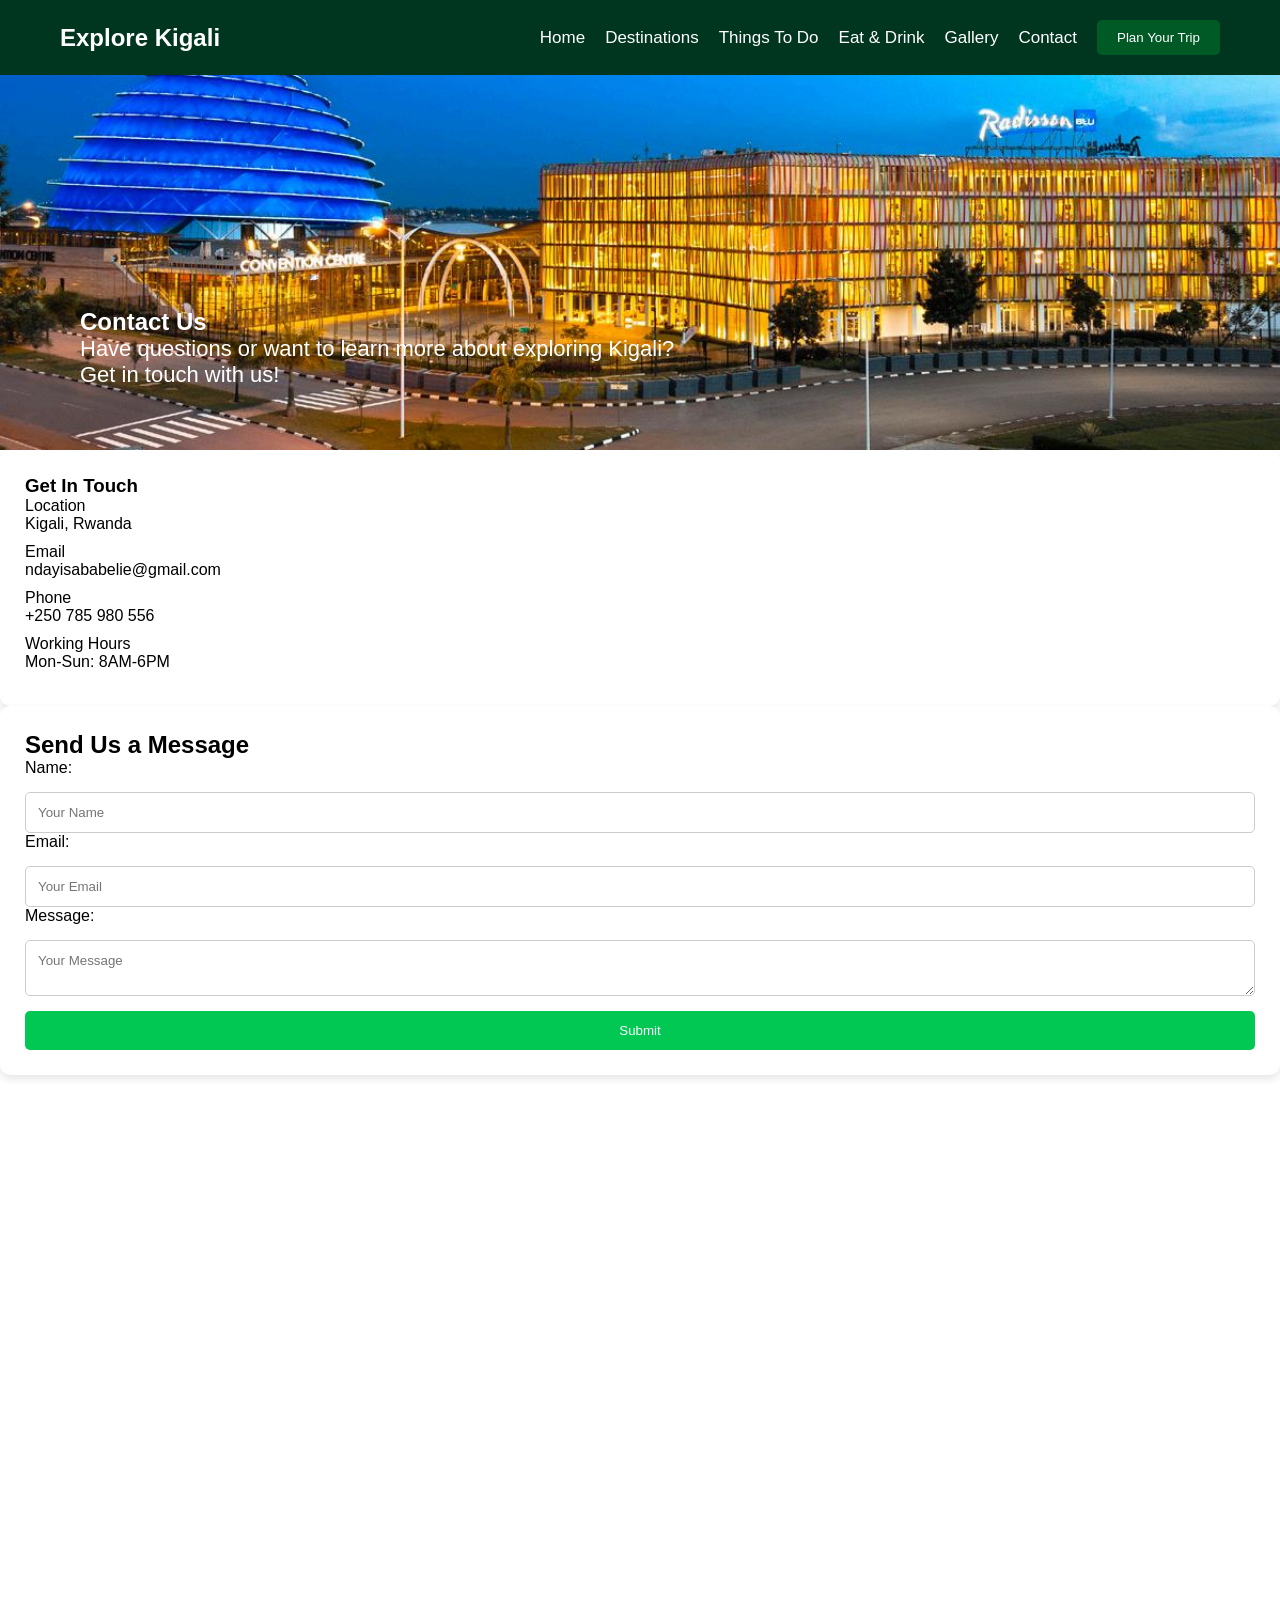
==== contact.html @ 098f2902 "Add contact page Structure" ====
<!DOCTYPE html>
<html lang="en">
<head>
    <meta charset="UTF-8">
    <meta name="viewport" content="width=device-width, initial-scale=1.0">
    <title>Explore Kigali</title>
    <link rel="stylesheet" href="style.css">
</head>
<body>
    <header style="background-image: url(image/background.jpg); height: 50vh;">
        <nav class="navbar">
            <div class="logo">
                <h1>Explore Kigali</h1>
            </div>
            <ul class="nav-links">
                <li><a href="index.html">Home</a></li>
                <li><a href="destinations.html">Destinations</a></li>
                <li><a href="things.html">Things To Do</a></li>
                <li><a href="food.html">Eat & Drink</a></li>
                <li><a href="gallery.html">Gallery</a></li>
                <li><a href="contact.html">Contact</a></li>
                <button type="button">Plan Your Trip</button>
            </ul>
        </nav>
        <section class="hero">
            <div class="hero-text">
                <h1>Contact Us</h1>
                <p>
                    Have questions or want to learn more about exploring Kigali? Get in touch with us!
                </p>
            </div>
        </section>
    </header>
        <section class="contact">
            <div class="visit">
                <h3>Get In Touch</h3>
                <p><i class="fa-solid fa-location-dot"></i> Location<br>Kigali, Rwanda</p>
                <p><i class="fa-regular fa-envelope"></i> Email<br>ndayisababelie@gmail.com</p>
                <p><i class="fa-solid fa-phone"></i> Phone<br>+250 785 980 556</p>
                <p><i class="fa-solid fa-globe"></i> Working Hours<br>Mon-Sun: 8AM-6PM</p>
            </div>
            <div class="form">
                <h2>Send Us a Message</h2>
                <form>
                    <label for="name">Name:</label>
                    <input type="text" id="name" name="name" placeholder="Your Name" required>
                    <label for="email">Email:</label>
                    <input type="email" id="email" name="email" placeholder="Your Email" required>
                    <label for="message">Message:</label>
                    <textarea id="message" name="message" placeholder="Your Message" required></textarea>
                    <button type="submit">Submit</button>
                </form>
            </div>
        </section>
        <section class="map">
            <iframe src="https://www.google.com/maps/embed?pb=!1m18!1m12!1m3!1d3988.1234567890123!2d30.1234567890123!3d-1.2345678901234!2m3!1f0!2f0!3f0!3m2!1i1024!2i768!4f13.1!3m3!1m2!1s0x123456789012345%3A0x123456789012345!2sExplore%20Kigali%20Office!5e0!3m2!1sen!2srw!4v1234567890123" width="100%" height="700" style="border:0;" allowfullscreen="" loading="lazy"></iframe>
        </section>
    </body>
</html>
---- style.css ----
*{
    max-width: 100%;
    margin: 0;
    padding: 0;
    box-sizing: border-box;
    font-family: Arial, Helvetica, sans-serif;
}
header{
    background-size: cover;
    background-position: center;
}
.navbar {
    display: flex;
    justify-content: space-between;
    align-items: center;
    background: #003620;
    padding: 20px 60px;
    position: fixed;
    width: 100%;
    top: 0;
}

.logo h1 {
    color: white;
}

.nav-links {
    list-style: none;
    display: flex;
    align-items: center;
    gap: 20px;
}

.nav-links li a {
    text-decoration: none;
    color: white;
    font-size: 17px;
}

.nav-links li a:hover {
    color: #00c853;
}

.nav-links button {
    background: #005a26;
    color: white;
    border: none;
    padding: 10px 20px;
    border-radius: 5px;
    cursor: pointer;
}

.nav-links button:hover {
    background: #009624;
}
.hero {
    display: flex;
    align-items: center;
    padding: 0 80px;
    height: 80vh;
}
.hero-text {
    max-width: 600px;
    color: white;
}
.hero-text h2 {
    font-size: 60px;
    margin-bottom: 20px;
}

.hero-text p {
    font-size: 22px;
    margin-bottom: 25px;
}
.hero-text button {
    background: #026a2d;
    color: white;
    padding: 15px 30px;
    text-decoration: none;
    border-radius: 6px;
    transition: 0.3s;
    margin-bottom: 10px;
}
.hero-text button:hover {
    background: #009624;
}
.feature {
    padding: 70px 80px;
    text-align: center;
}

.feature h2 {
    font-size: 25px;
    margin-bottom: 40px;
}

.cards {
    display: grid;
    grid-template-columns: repeat(4, 1fr);
    gap: 25px;
}

.card {
    background: white;
    border-radius: 10px;
    box-shadow: 0 4px 8px rgba(0,0,0,0.1);
    overflow: hidden;
    transition: 0.3s;
}

.card:hover {
    transform: translateY(-8px);
}

.card img {
    width: 100%;
    height: 220px;
    object-fit: cover;
}

.card h3 {
    margin: 15px 0;
}

.card p {
    padding: 0 15px 20px;
}

.info {
    display: grid;
    grid-template-columns: repeat(3, 1fr);
    gap: 25px;
    padding: 70px 80px;
}

.visit,
.video,
.form {
    background: white;
    padding: 25px;
    border-radius: 10px;
    box-shadow: 0 4px 8px rgba(0,0,0,0.1);
}

.visit ul {
    margin-top: 15px;
    padding-left: 20px;
}

.visit ul li {
    margin-bottom: 10px;
}

.video video {
    width: 100%;
    margin-top: 15px;
    border-radius: 8px;
}

.form form {
    display: flex;
    flex-direction: column;
}

.form input,
.form textarea {
    margin-top: 15px;
    padding: 12px;
    border: 1px solid #ccc;
    border-radius: 5px;
}

.form button {
    margin-top: 15px;
    padding: 12px;
    border: none;
    background: #00c853;
    color: white;
    border-radius: 5px;
    cursor: pointer;
}

.form button:hover {
    background: #009624;
}

footer {
    background: #003605;
    color: white;
    padding: 50px 80px 20px;
}

.footer {
    display: grid;
    grid-template-columns: repeat(3, 1fr);
    gap: 30px;
}

.footer h3 {
    margin-bottom: 15px;
}

.footer a {
    color: white;
    text-decoration: none;
    line-height: 2;
}

.footer a:hover {
    color: #00c853;
}

.copyright {
    text-align: center;
    margin-top: 30px;
    border-top: 1px solid #555;
    padding-top: 15px;
}

@media(max-width: 992px) {
    .cards,
    .info-section,
    .footer {
        grid-template-columns: 1fr 1fr;
    }
}

@media(max-width: 768px) {
    .navbar {
        flex-direction: column;
    }

    .nav-links {
        flex-direction: column;
        margin-top: 15px;
        text-align: center;
    }

    .cards,
    .info,
    .footer {
        grid-template-columns: 1fr;
    }

    .hero-text h2 {
        font-size: 40px;
    }
}
.social ul {
    gap: 15px;
    margin-top: 10px;
    list-style: none;
}
.links ul {
    gap: 15px;
    margin-top: 10px;
    list-style: none;
}
.herodest {
    display: flex;
    align-items: center;
    padding: 0 80px;
    height: 50vh;
}
.herodest .hero-text
h1{
    color: rgb(0, 0, 0);
    align-content: center;
}
.featuredest {
    padding: 0px 80px;
    text-align: center;
    position: relative;
    margin-top: -50px;
    display: flex;
    position: static;
}
.featuredest .cards {
    display: grid;
    grid-template-columns: repeat(3, 2fr);
    gap: 25px;
}
table {
    margin-top: 20px;
    width: 100%;
    border-collapse: collapse;
}
.table {
    padding: 60px;
    width: 100%;
    border-collapse: collapse;
    margin-top: 20px;
    align-items: center;
    border: 1px solid #ddd;
}
.table h2 {
    text-align: left;
    margin-bottom: 10px;
    align-items: center;
}
table th{
    background-color: #003620;
    color: white;
    padding: 10px;
    text-align: left;
}
.table td {
    border: 1px solid #ddd;
    padding: 8px;
}
.featurefood {
    padding: 30px 80px;
    text-align: center;
}
.featurefood h2 {
    font-size: 25px;
    margin-bottom: 40px;
    text-align: left;
}
.featurefood .cards {
    display: grid;
    grid-template-columns: repeat(4, 1fr);
    gap: 25px;
    margin-bottom: 20px;
}
.cardsDishes {
    display: grid;
    grid-template-columns: repeat(5, 1fr);
    gap: 25px;
}
.music {
    margin-top: 20px;
    text-align: left;
    width: 100%;
}
.featurethings {
    padding: 30px 70px;
    text-align: center;
}
.featurethings h2 {
    font-size: 25px;
    margin-bottom: 40px;
    text-align: left;
}
.featurethings  {
    display: grid;
    grid-template-columns: repeat(2, 1fr);
    gap: 25px;
}
.featurethings .table {
    padding: 20px;
    width: 100%;
    border-collapse: collapse;
    margin-top: 20px;
    align-items: center;
    border: 1px solid #ddd;
    border-radius: 10px;
}
.featurethings .table h2 {
    text-align: left;
    margin-bottom: 10px;
    align-items: center;
}
.featurethings li {
    font-weight: bold;
}
.featurethings li,p {
    text-align: left;
    margin-bottom: 10px;
}
.featurethings .visit {
    padding: 20px 0px 10px 50px;
    width: 100%;
    border-collapse: collapse;
    margin-top: 20px;
    border-radius: 10px;
}
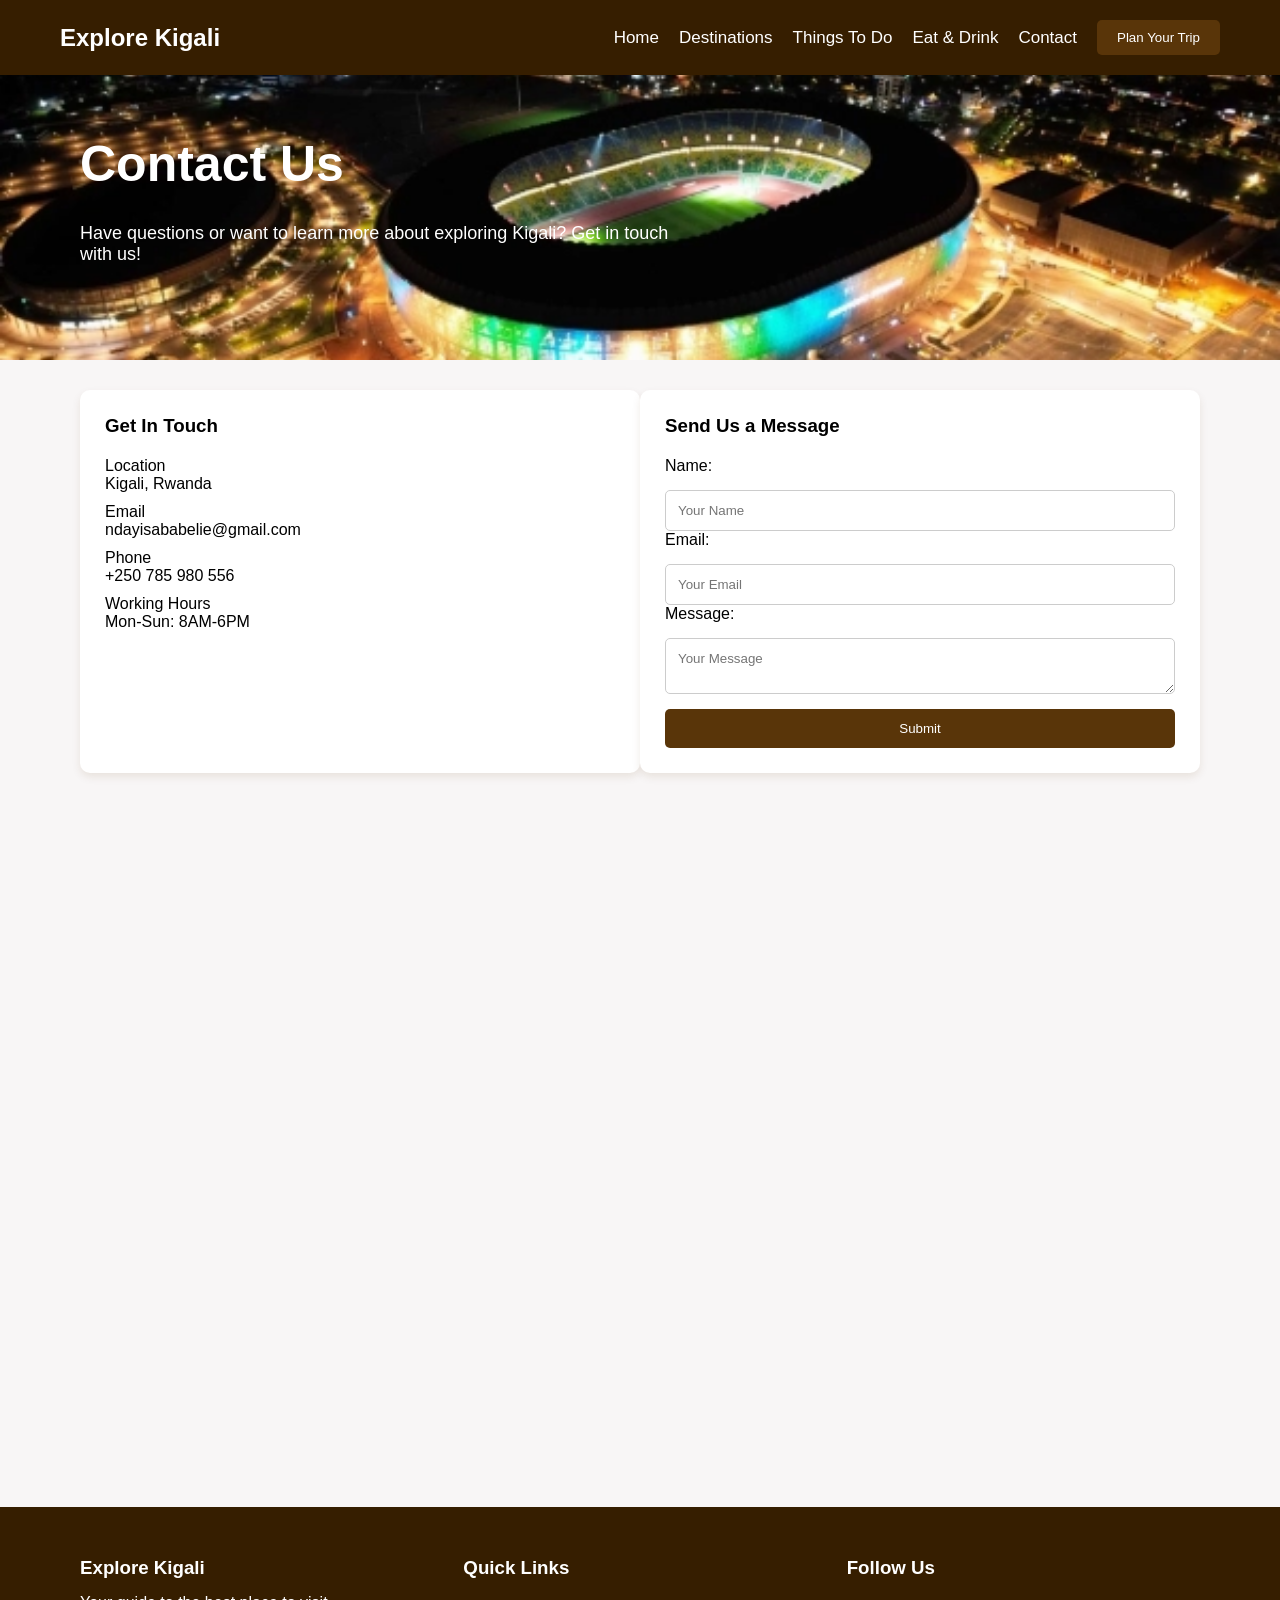
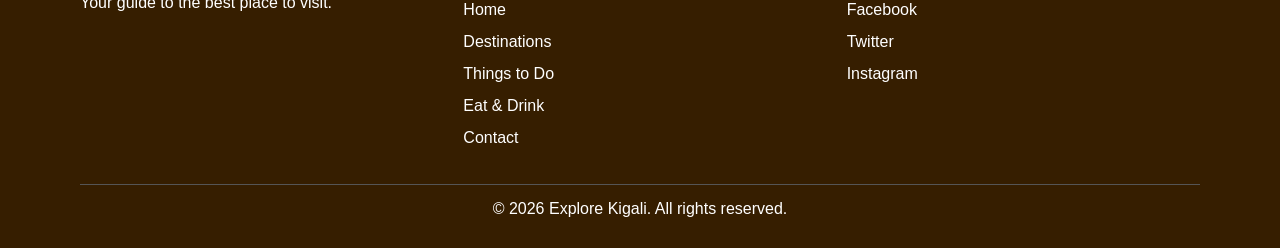
==== commit c8a7a207: "Updating footer and changing structure to all pages" ====
--- a/contact.html
+++ b/contact.html
@@ -7,7 +7,7 @@
     <link rel="stylesheet" href="style.css">
 </head>
 <body>
-    <header style="background-image: url(image/background.jpg); height: 50vh;">
+    <header class="header" style="background-image: url(image/contact.webp); height: 40vh; ">
         <nav class="navbar">
             <div class="logo">
                 <h1>Explore Kigali</h1>
@@ -17,12 +17,11 @@
                 <li><a href="destinations.html">Destinations</a></li>
                 <li><a href="things.html">Things To Do</a></li>
                 <li><a href="food.html">Eat & Drink</a></li>
-                <li><a href="gallery.html">Gallery</a></li>
                 <li><a href="contact.html">Contact</a></li>
                 <button type="button">Plan Your Trip</button>
             </ul>
         </nav>
-        <section class="hero">
+        <section class="herodest">
             <div class="hero-text">
                 <h1>Contact Us</h1>
                 <p>
@@ -40,7 +39,7 @@
                 <p><i class="fa-solid fa-globe"></i> Working Hours<br>Mon-Sun: 8AM-6PM</p>
             </div>
             <div class="form">
-                <h2>Send Us a Message</h2>
+                <h3>Send Us a Message</h3>
                 <form>
                     <label for="name">Name:</label>
                     <input type="text" id="name" name="name" placeholder="Your Name" required>
@@ -55,5 +54,32 @@
         <section class="map">
             <iframe src="https://www.google.com/maps/embed?pb=!1m18!1m12!1m3!1d3988.1234567890123!2d30.1234567890123!3d-1.2345678901234!2m3!1f0!2f0!3f0!3m2!1i1024!2i768!4f13.1!3m3!1m2!1s0x123456789012345%3A0x123456789012345!2sExplore%20Kigali%20Office!5e0!3m2!1sen!2srw!4v1234567890123" width="100%" height="700" style="border:0;" allowfullscreen="" loading="lazy"></iframe>
         </section>
+        <footer>
+            <div class="footer">
+                <div>
+                    <h3>Explore Kigali</h3>
+                    <p>Your guide to the best place to visit.</p>
+                </div>
+                <div class="links">
+                    <h3>Quick Links</h3>
+                    <ul>
+                        <li><a href="index.html">Home</a></li>
+                        <li><a href="destinations.html">Destinations</a></li>
+                        <li><a href="things.html">Things to Do</a></li>
+                        <li><a href="food.html">Eat & Drink</a></li>
+                        <li><a href="contact.html">Contact</a></li>
+                    </ul>
+                </div>
+                <div class="social">
+                    <h3>Follow Us</h3>
+                    <ul>
+                        <li><a href="#">Facebook</a></li>
+                        <li><a href="#">Twitter</a></li>
+                        <li><a href="#">Instagram</a></li>
+                    </ul>
+                </div>
+            </div>
+            <p class="copyright">&copy; 2026 Explore Kigali. All rights reserved.</p>
+        </footer>
     </body>
 </html>
--- a/style.css
+++ b/style.css
@@ -5,6 +5,9 @@
     box-sizing: border-box;
     font-family: Arial, Helvetica, sans-serif;
 }
+body{
+    background-color: #f8f6f6;
+}
 header{
     background-size: cover;
     background-position: center;
@@ -13,7 +16,7 @@
     display: flex;
     justify-content: space-between;
     align-items: center;
-    background: #003620;
+    background: #361e00;
     padding: 20px 60px;
     position: fixed;
     width: 100%;
@@ -38,11 +41,11 @@
 }
 
 .nav-links li a:hover {
-    color: #00c853;
+    color: #653800;
 }
 
 .nav-links button {
-    background: #005a26;
+    background: #593509;
     color: white;
     border: none;
     padding: 10px 20px;
@@ -51,7 +54,7 @@
 }
 
 .nav-links button:hover {
-    background: #009624;
+    background: #653800;
 }
 .hero {
     display: flex;
@@ -59,30 +62,38 @@
     padding: 0 80px;
     height: 80vh;
 }
+.hero button{
+    font-size: large;
+    font-weight: bold;
+    margin-top: 70px;
+}
 .hero-text {
     max-width: 600px;
     color: white;
 }
-.hero-text h2 {
-    font-size: 60px;
-    margin-bottom: 20px;
+.hero .hero-text h1{
+    font-size: 69px;
+    margin-top:60px;
+}
+.hero-text h1 {
+    font-size: 50px;
+    margin-bottom: 25px;
 }
 
 .hero-text p {
-    font-size: 22px;
-    margin-bottom: 25px;
+    font-size: 18px;
+    margin-top: 30px;
 }
 .hero-text button {
-    background: #026a2d;
+    background: #593509;
     color: white;
     padding: 15px 30px;
     text-decoration: none;
     border-radius: 6px;
-    transition: 0.3s;
     margin-bottom: 10px;
 }
 .hero-text button:hover {
-    background: #009624;
+    background: #653800;
 }
 .feature {
     padding: 70px 80px;
@@ -139,7 +150,7 @@
     background: white;
     padding: 25px;
     border-radius: 10px;
-    box-shadow: 0 4px 8px rgba(0,0,0,0.1);
+    box-shadow: 0 4px 8px rgba(101, 63, 1, 0.1);
 }
 
 .visit ul {
@@ -174,18 +185,18 @@
     margin-top: 15px;
     padding: 12px;
     border: none;
-    background: #00c853;
+    background: #593509;
     color: white;
     border-radius: 5px;
     cursor: pointer;
 }
 
 .form button:hover {
-    background: #009624;
+    background:#653800 ;
 }
 
 footer {
-    background: #003605;
+    background: #361e00;
     color: white;
     padding: 50px 80px 20px;
 }
@@ -207,7 +218,7 @@
 }
 
 .footer a:hover {
-    color: #00c853;
+    color: #653800;
 }
 
 .copyright {
@@ -264,8 +275,14 @@
 }
 .herodest .hero-text
 h1{
-    color: rgb(0, 0, 0);
+    color: #ffffff;
     align-content: center;
+}
+.herodest .hero-text
+p{
+    color: #ffffff;
+    align-content: center;
+    margin-bottom: 50px;
 }
 .featuredest {
     padding: 0px 80px;
@@ -299,7 +316,7 @@
     align-items: center;
 }
 table th{
-    background-color: #003620;
+    background-color: #593509;
     color: white;
     padding: 10px;
     text-align: left;
@@ -375,4 +392,19 @@
     margin-top: 20px;
     border-radius: 10px;
 }
-
+.contact {
+    padding: 30px 80px;
+    text-align: left;
+    display: grid;
+    grid-template-columns: repeat(2, 1fr);
+}
+.contact h3{
+    margin-bottom: 20px;
+}
+.map iframe {
+    padding: 0px 70px;
+    text-align: center;
+
+}
+
+
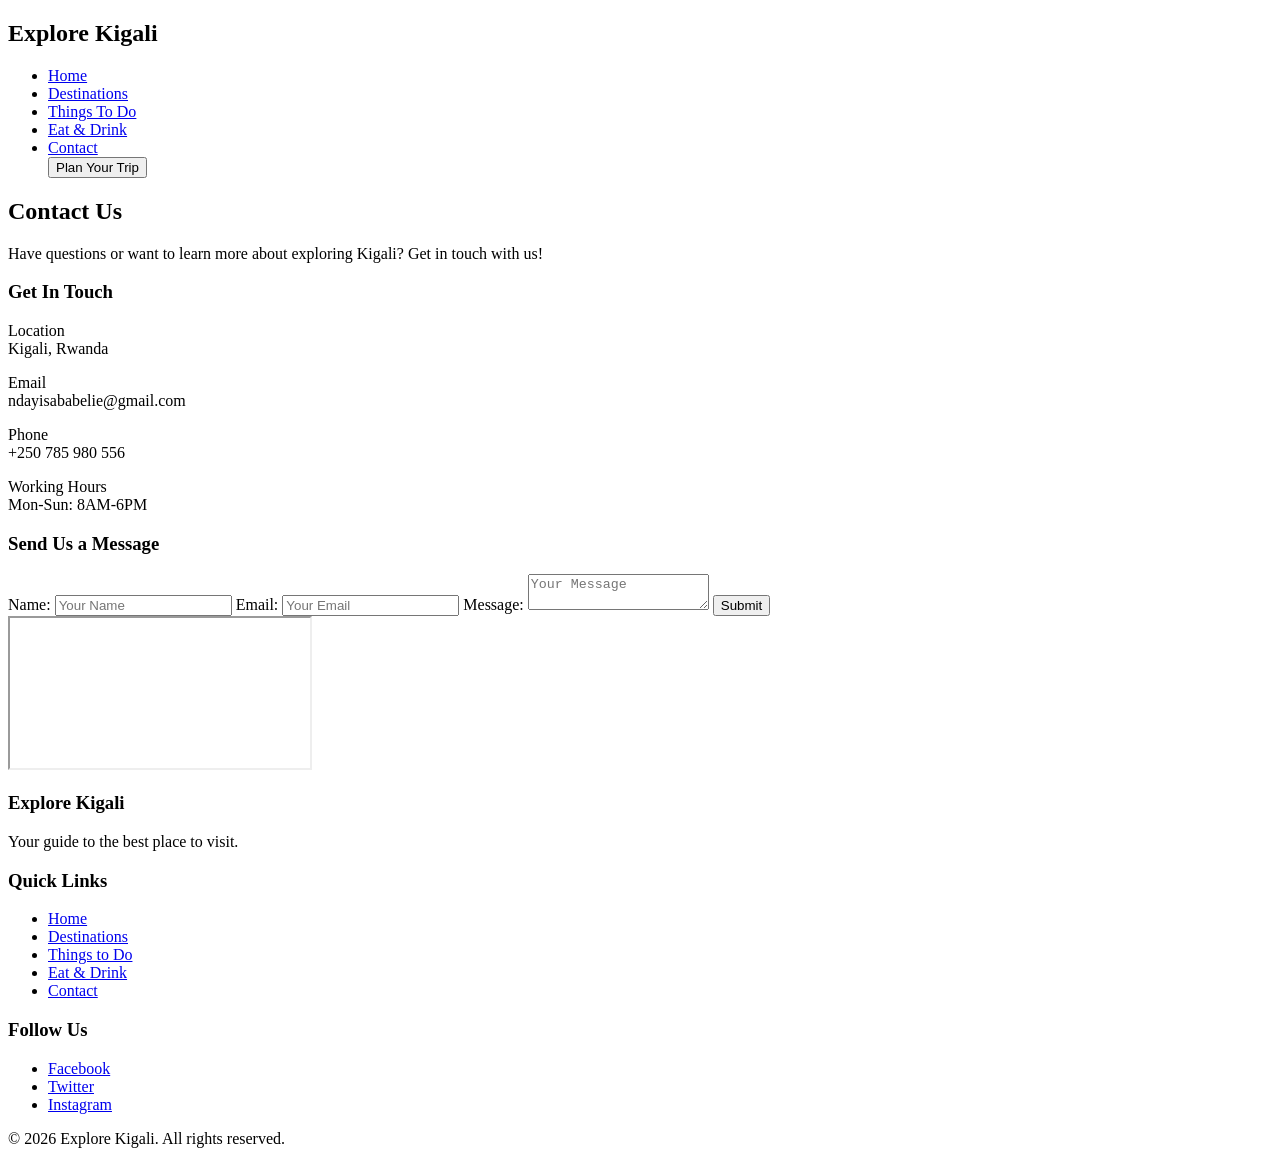
==== commit 58197731: "Updating Contact page and add new css source" ====
--- a/contact.html
+++ b/contact.html
@@ -4,10 +4,10 @@
     <meta charset="UTF-8">
     <meta name="viewport" content="width=device-width, initial-scale=1.0">
     <title>Explore Kigali</title>
-    <link rel="stylesheet" href="style.css">
+    <link rel="stylesheet" href="contact.css">
 </head>
 <body>
-    <header class="header" style="background-image: url(image/contact.webp); height: 40vh; ">
+    <header class="header">
         <nav class="navbar">
             <div class="logo">
                 <h1>Explore Kigali</h1>
@@ -21,7 +21,8 @@
                 <button type="button">Plan Your Trip</button>
             </ul>
         </nav>
-        <section class="herodest">
+    </header>
+        <section class="hero">
             <div class="hero-text">
                 <h1>Contact Us</h1>
                 <p>
@@ -29,7 +30,6 @@
                 </p>
             </div>
         </section>
-    </header>
         <section class="contact">
             <div class="visit">
                 <h3>Get In Touch</h3>
@@ -52,7 +52,7 @@
             </div>
         </section>
         <section class="map">
-            <iframe src="https://www.google.com/maps/embed?pb=!1m18!1m12!1m3!1d3988.1234567890123!2d30.1234567890123!3d-1.2345678901234!2m3!1f0!2f0!3f0!3m2!1i1024!2i768!4f13.1!3m3!1m2!1s0x123456789012345%3A0x123456789012345!2sExplore%20Kigali%20Office!5e0!3m2!1sen!2srw!4v1234567890123" width="100%" height="700" style="border:0;" allowfullscreen="" loading="lazy"></iframe>
+            <iframe class="map-frame" src="https://www.google.com/maps/embed?pb=!1m18!1m12!1m3!1d3988.1234567890123!2d30.1234567890123!3d-1.2345678901234!2m3!1f0!2f0!3f0!3m2!1i1024!2i768!4f13.1!3m3!1m2!1s0x123456789012345%3A0x123456789012345!2sExplore%20Kigali%20Office!5e0!3m2!1sen!2srw!4v1234567890123" allowfullscreen="" loading="lazy"></iframe>
         </section>
         <footer>
             <div class="footer">
@@ -82,4 +82,4 @@
             <p class="copyright">&copy; 2026 Explore Kigali. All rights reserved.</p>
         </footer>
     </body>
-</html>+</html>
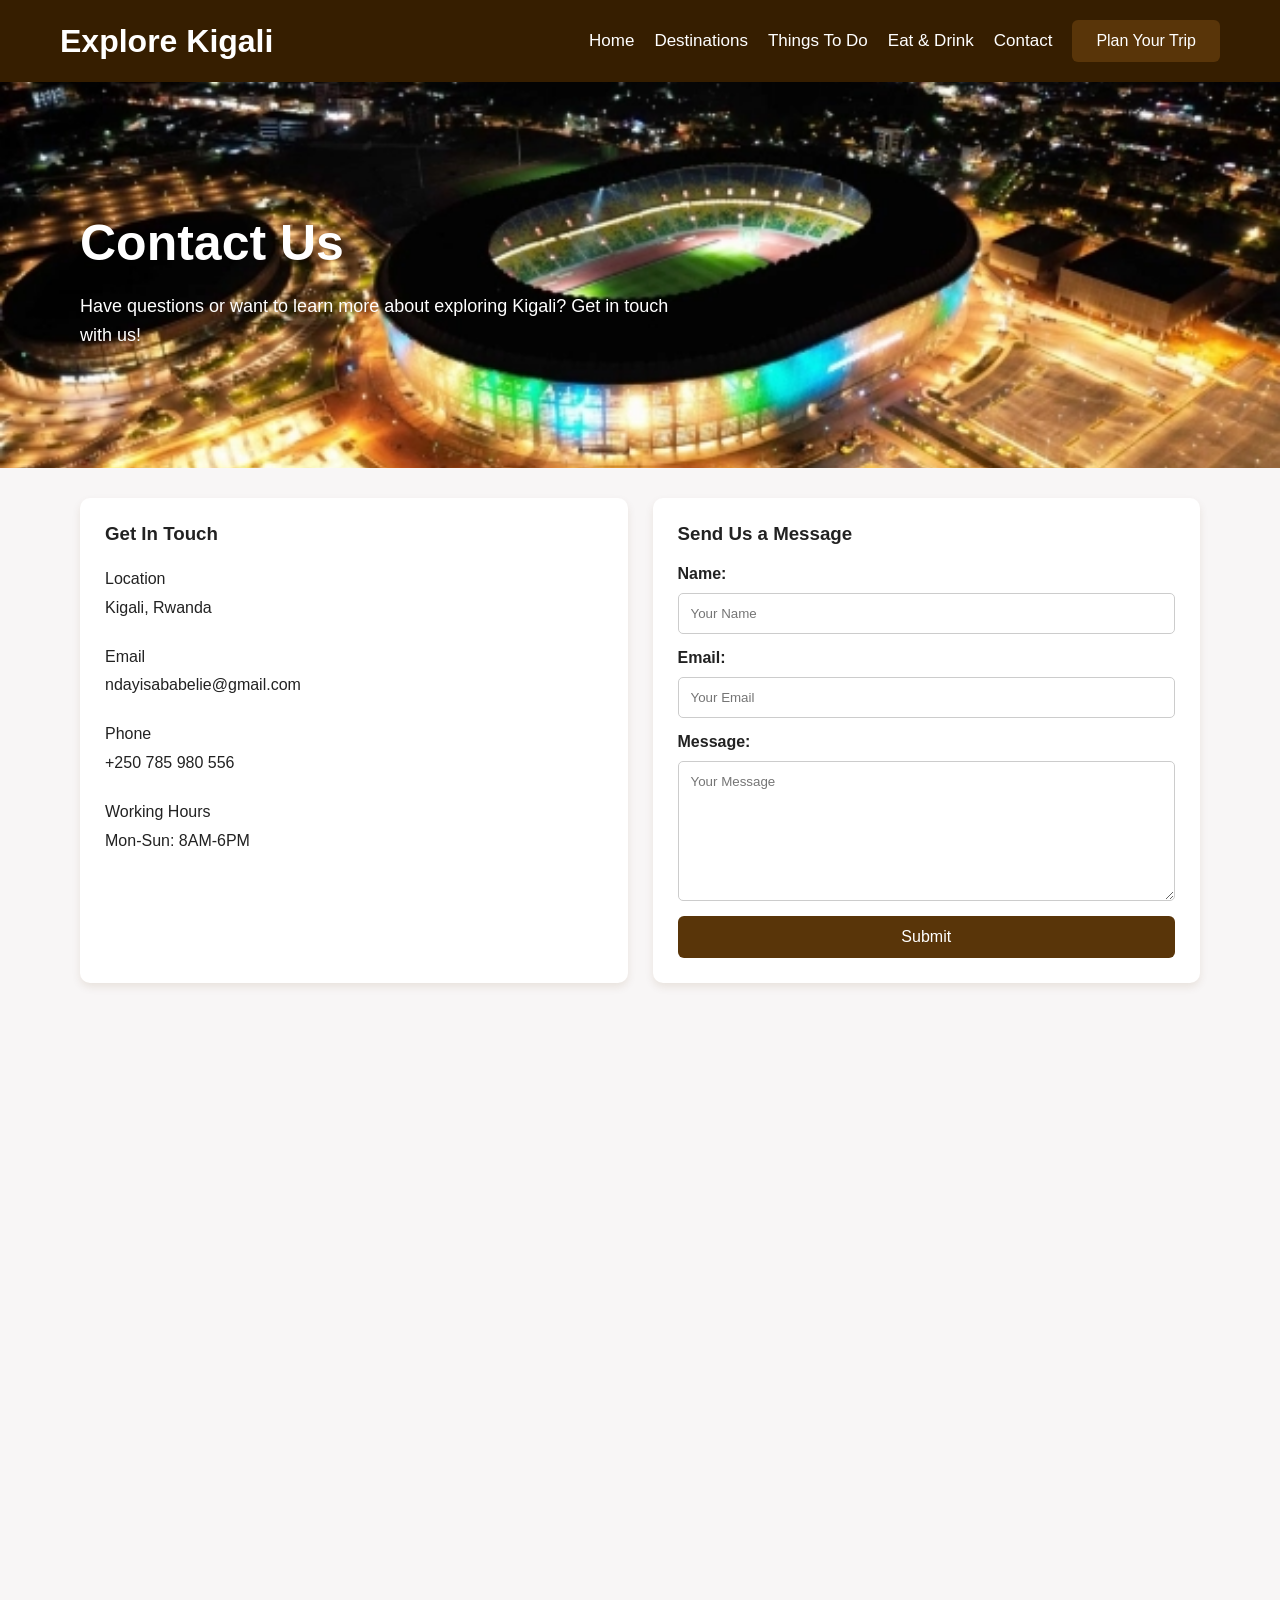
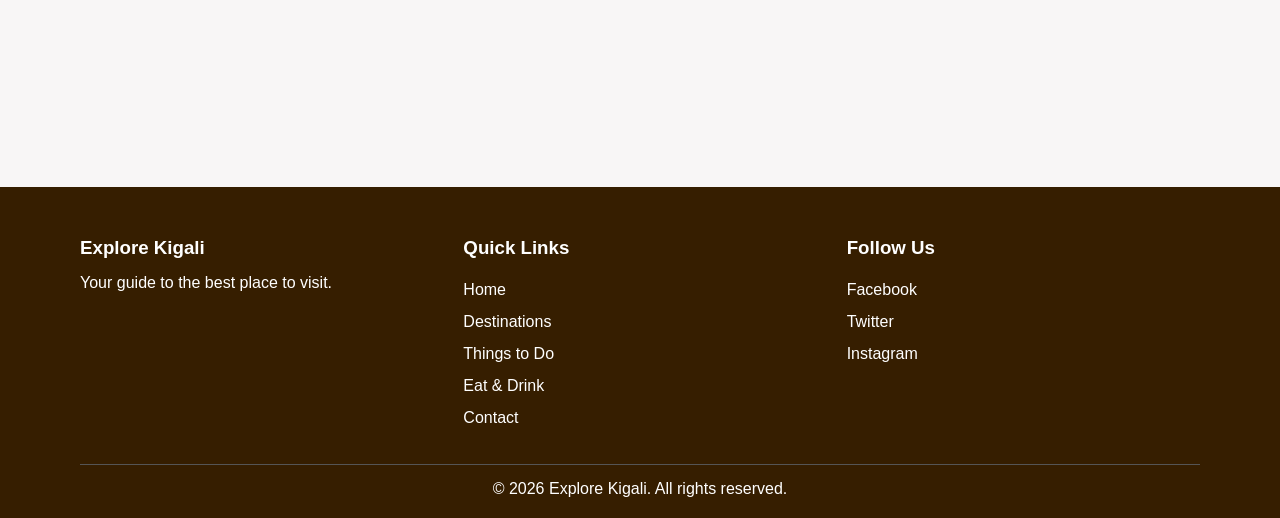
==== commit e5d37543: "Update Eat & Drink page Responsiveness" ====
--- a/contact.html
+++ b/contact.html
@@ -7,7 +7,7 @@
     <link rel="stylesheet" href="contact.css">
 </head>
 <body>
-    <header class="header">
+    <header>
         <nav class="navbar">
             <div class="logo">
                 <h1>Explore Kigali</h1>
--- a/contact.css
+++ b/contact.css
@@ -0,0 +1,411 @@
+* {
+    margin: 0;
+    padding: 0;
+    box-sizing: border-box;
+    font-family: Arial, Helvetica, sans-serif;
+}
+
+body {
+    background-color: #f8f6f6;
+    color: #222;
+    overflow-x: hidden;
+}
+
+img {
+    display: block;
+    max-width: 100%;
+}
+
+header {
+    position: relative;
+    z-index: 10;
+}
+
+.navbar {
+    position: fixed;
+    top: 0;
+    left: 0;
+    z-index: 1000;
+    width: 100%;
+    display: flex;
+    justify-content: space-between;
+    align-items: center;
+    gap: 24px;
+    padding: 20px 60px;
+    background: #361e00;
+}
+
+.logo h1 {
+    color: white;
+    font-size: 32px;
+}
+
+.nav-links {
+    list-style: none;
+    display: flex;
+    align-items: center;
+    gap: 20px;
+}
+
+.nav-links li a {
+    color: white;
+    text-decoration: none;
+    font-size: 17px;
+    transition: color 0.2s ease;
+}
+
+.nav-links li a:hover {
+    color: #d7b27b;
+}
+
+.nav-links button,
+.form button {
+    border: none;
+    border-radius: 6px;
+    padding: 12px 24px;
+    background: #593509;
+    color: white;
+    cursor: pointer;
+    font-size: 1rem;
+    transition: background 0.2s ease;
+}
+
+.nav-links button:hover,
+.form button:hover {
+    background: #653800;
+}
+
+.hero {
+    min-height: 52vh;
+    display: flex;
+    align-items: center;
+    padding: 0 80px;
+    background-image: url("image/contact.webp");
+    background-size: cover;
+    background-position: center;
+}
+
+.hero-text {
+    max-width: 600px;
+    color: white;
+    padding-top: 96px;
+}
+
+.hero-text h1 {
+    font-size: 50px;
+    margin-bottom: 20px;
+}
+
+.hero-text p {
+    margin-top: 20px;
+    font-size: 18px;
+    line-height: 1.6;
+}
+
+.contact {
+    display: grid;
+    grid-template-columns: repeat(2, minmax(0, 1fr));
+    gap: 25px;
+    padding: 30px 80px 40px;
+}
+
+.visit,
+.form {
+    padding: 25px;
+    border-radius: 10px;
+    background: white;
+    box-shadow: 0 4px 8px rgba(101, 63, 1, 0.1);
+}
+
+.contact h3 {
+    margin-bottom: 20px;
+}
+
+.contact p {
+    margin-bottom: 20px;
+    line-height: 1.8;
+}
+
+.form form {
+    display: flex;
+    flex-direction: column;
+}
+
+.form label {
+    margin-top: 15px;
+    font-weight: 600;
+}
+
+.form label:first-child {
+    margin-top: 0;
+}
+
+.form input,
+.form textarea {
+    margin-top: 10px;
+    padding: 12px;
+    border: 1px solid #ccc;
+    border-radius: 5px;
+}
+
+.form textarea {
+    min-height: 140px;
+    resize: vertical;
+}
+
+.form button {
+    margin-top: 15px;
+}
+
+.map {
+    padding: 0 80px 60px;
+}
+
+.map-frame {
+    width: 100%;
+    height: 700px;
+    border: 0;
+    border-radius: 10px;
+}
+
+footer {
+    padding: 50px 80px 20px;
+    background: #361e00;
+    color: white;
+}
+
+.footer {
+    display: grid;
+    grid-template-columns: repeat(3, minmax(0, 1fr));
+    gap: 30px;
+}
+
+.footer h3 {
+    margin-bottom: 15px;
+}
+
+.footer ul {
+    margin-top: 10px;
+    list-style: none;
+}
+
+.footer a {
+    color: white;
+    text-decoration: none;
+    line-height: 2;
+}
+
+.footer a:hover {
+    color: #d7b27b;
+}
+
+.copyright {
+    margin-top: 30px;
+    padding-top: 15px;
+    border-top: 1px solid #555;
+    text-align: center;
+}
+
+@media (max-width: 1200px) {
+    .navbar {
+        padding: 18px 48px;
+    }
+
+    .hero,
+    .contact,
+    .map,
+    footer {
+        padding-left: 48px;
+        padding-right: 48px;
+    }
+
+    .hero-text h1 {
+        font-size: 44px;
+    }
+}
+
+@media (max-width: 1024px) {
+    .navbar {
+        padding: 18px 32px;
+    }
+
+    .hero,
+    .contact,
+    .map,
+    footer {
+        padding-left: 32px;
+        padding-right: 32px;
+    }
+
+    .hero-text h1 {
+        font-size: 52px;
+    }
+
+    .hero-text p {
+        font-size: 17px;
+    }
+
+    .map-frame {
+        height: 560px;
+    }
+
+    .footer {
+        grid-template-columns: repeat(3, minmax(0, 1fr));
+    }
+}
+
+@media (max-width: 768px) {
+    .navbar {
+        justify-content: space-around;
+        align-items: center;
+        padding: 10px 20px;
+    }
+
+    .nav-links {
+        flex-direction: column;
+        text-align: center;
+        gap: 10px;
+    }
+
+    .hero{
+        margin-top: 50px;
+    }
+    .hero,
+    .contact,
+    .map,
+    footer {
+        padding-left: 24px;
+        padding-right: 24px;
+    }
+
+    .contact,
+    .map {
+        padding-top: 40px;
+        padding-bottom: 40px;
+    }
+
+    .hero-text {
+        max-width: 100%;
+        padding-top: 150px;
+    }
+
+    .hero-text h1 {
+        font-size: 34px;
+    }
+
+    .hero-text p {
+        font-size: 16px;
+    }
+
+    .contact{
+        grid-template-columns: repeat(2,minmax(0,1fr));
+    }
+    .footer {
+        grid-template-columns: repeat(3, minmax(0,1fr));
+    }
+
+    .map-frame {
+        height: 420px;
+    }
+}
+
+@media (max-width: 480px) {
+    .navbar {
+        padding: 16px 20px;
+    }
+
+    .nav-links {
+        flex-direction: column;
+        align-items: stretch;
+    }
+
+    .nav-links li,
+    .nav-links button {
+        width: 100%;
+    }
+    .hero{
+        margin-top: 50px;
+    }
+    .nav-links li a,
+    .nav-links button {
+        display: block;
+        width: 100%;
+    }
+
+    .hero,
+    .contact,
+    .map,
+    footer {
+        padding-left: 20px;
+        padding-right: 20px;
+    }
+
+    .hero-text {
+        padding-top: 250px;
+    }
+
+    .logo h1 {
+        font-size: 24px;
+    }
+
+    .hero-text h1 {
+        font-size: 34px;
+    }
+
+    .hero-text p {
+        font-size: 15px;
+    }
+
+    .map-frame {
+        height: 320px;
+    }
+    .contact{
+        grid-template-columns: 1fr;
+    }
+}
+
+@media (max-width: 320px) {
+    .navbar {
+        padding: 14px 16px;
+    }
+
+    .hero,
+    .contact,
+    .map,
+    footer {
+        padding-left: 16px;
+        padding-right: 16px;
+    }
+
+    .hero-text {
+        padding-top: 270px;
+    }
+
+    .logo h1 {
+        font-size: 20px;
+    }
+
+    .hero{
+        margin-top: 30px;
+    }
+    .hero-text h1 {
+        font-size: 24px;
+    }
+
+    .hero-text p {
+        font-size: 14px;
+    }
+
+    .map-frame {
+        height: 260px;
+    }
+
+    .nav-links li a,
+    .nav-links button,
+    .form button {
+        font-size: 0.95rem;
+    }
+    .footer {
+        grid-template-columns: repeat(1, minmax(0,1fr));
+    }
+}
